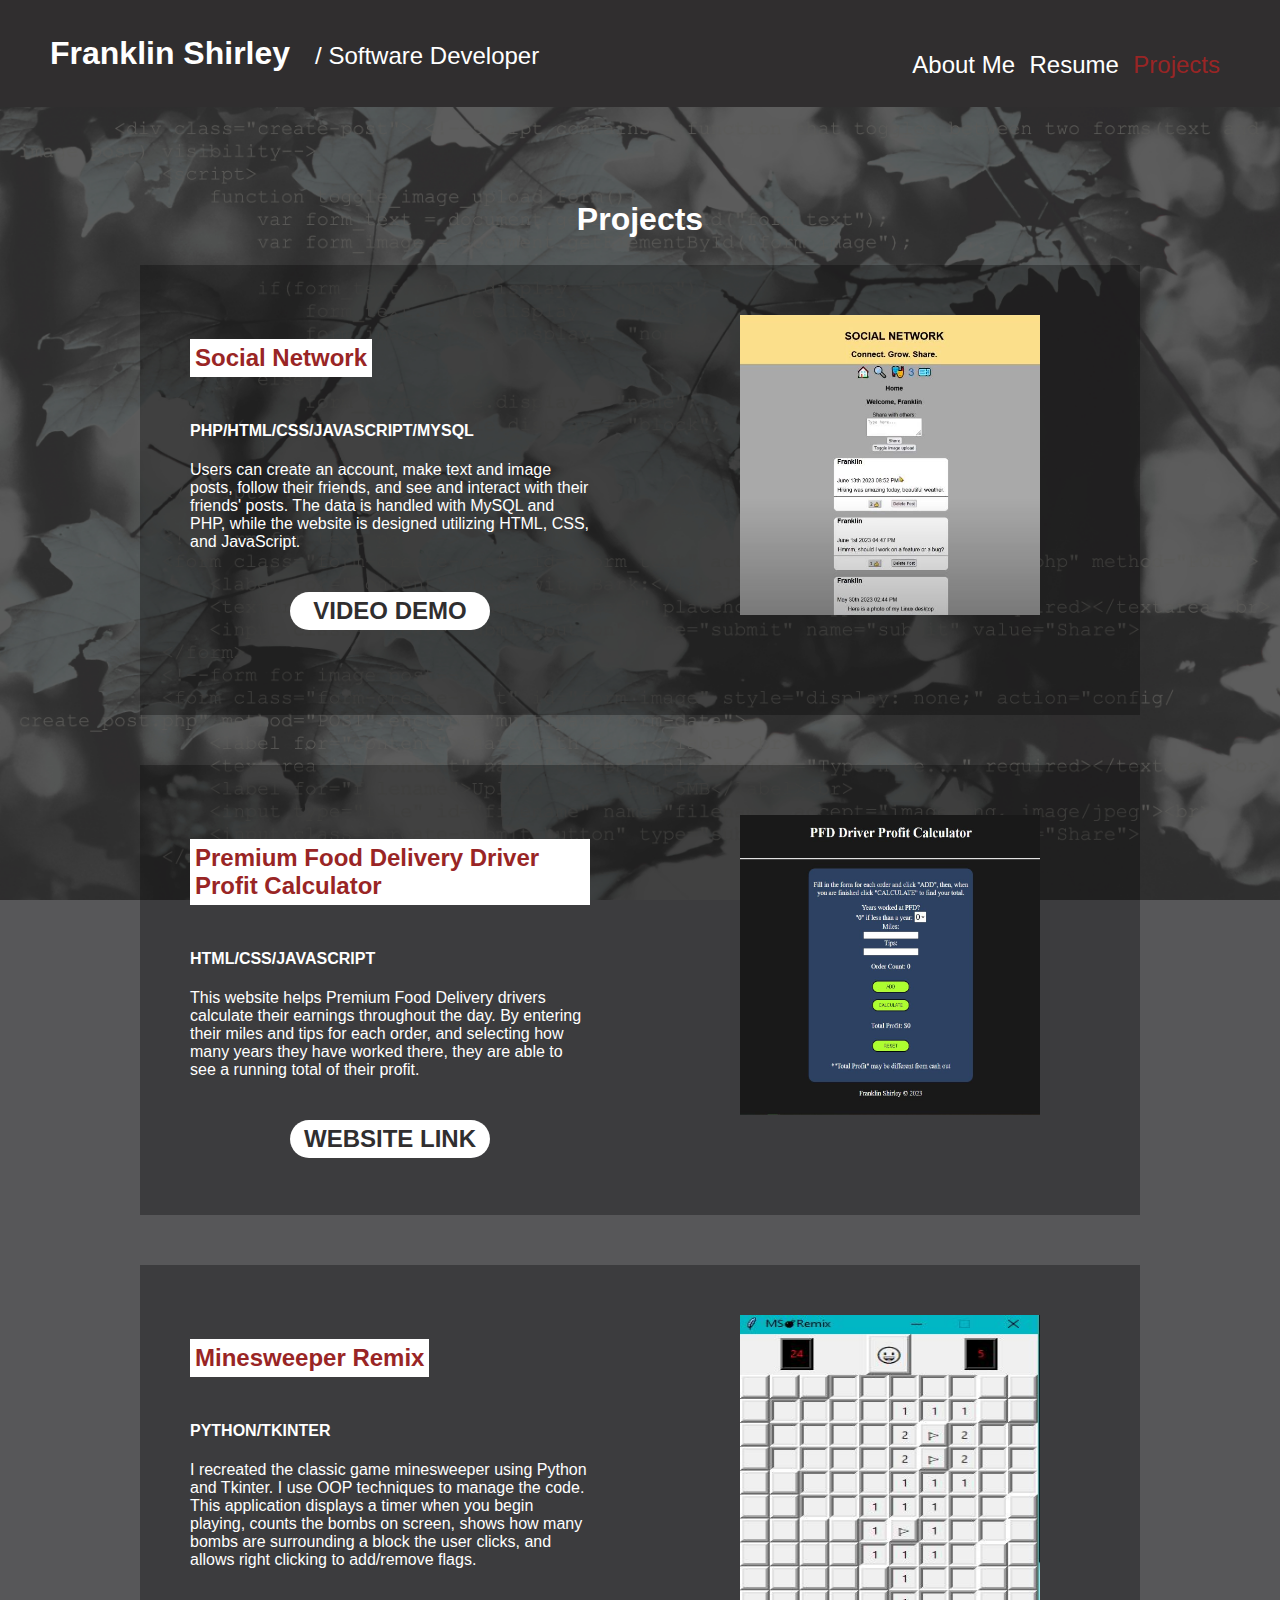
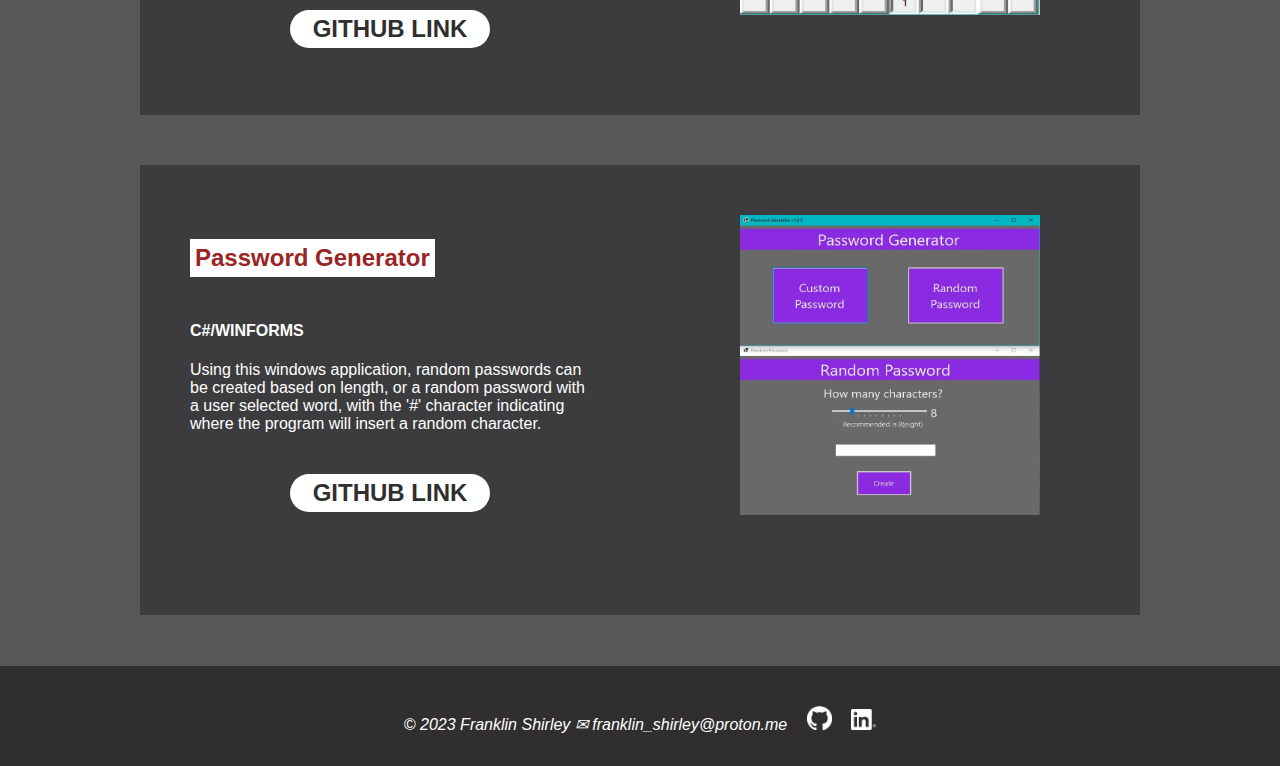
==== projects.html @ 4b03504c "initial commit" ====
<!DOCTYPE html>
<html lang="en">
<head>
    
    <meta charset="utf-8">
    
    <meta content="width=device-width, initial-scale=1.0" name="viewport">
    
    <title>Franklin Shirley / Projects</title>
    
    <link rel="stylesheet" href="styles.css">
    
</head>
    
<body>

    <header id="header"></header>

    <main id="projects">

        <h2>Projects</h2>
        
        <!--Social media network div-->
        <div class="projectContainer">
            <div class="leftProjectText">
                <h3>Social Network</h3>
                <h4>PHP/HTML/CSS/JAVASCRIPT/MYSQL</h4>
                <p>Users can create an account, make text and image posts, follow their friends, 
                    and see and interact with their friends' posts. The data is handled with MySQL 
                    and PHP, while the website is designed utilizing HTML, CSS, and JavaScript.
                </p>
                <div class="projectButtonsContainer">
                    <a class="buttons longButtons" href="https://www.youtube.com/watch?v=wL09Eu-2D-Q" target="_blank">VIDEO DEMO</a>
                </div>
            </div>
            <div class="rightProjectImage">
            <a href="https://www.youtube.com/watch?v=wL09Eu-2D-Q" target="_blank"><img src="images/socialnetworkthumbnail.JPG" alt="social network image"></a>
            </div> 
        </div>
        
        <div class="projectContainer">

            <!--PFD Calculator div-->
            <div class="leftProjectText">
                <h3>Premium Food Delivery Driver Profit Calculator</h3>
                <h4>HTML/CSS/JAVASCRIPT</h4>
                <p>This website helps Premium Food Delivery drivers calculate their 
                    earnings throughout the day. By entering their miles and tips for 
                    each order, and selecting how many years they have worked there, 
                    they are able to see a running total of their profit.
                </p>
                <div class="projectButtonsContainer">
                    <a class="buttons longButtons" href="https://f-shirley.github.io/PFD-Calculator/" target="_blank">WEBSITE LINK</a>
                </div>
            </div>
            <div class="rightProjectImage">
                <a href="https://f-shirley.github.io/PFD-Calculator/" target="_blank"><img src="images/pfdcalculatorscreenshot.JPG"
                alt="custom calculator for PFD image"></a>
            </div>
        </div>

        <!--Minesweeper div-->
        <div class="projectContainer">
            <div class="leftProjectText">
                <h3>Minesweeper Remix</h3>
                <h4>PYTHON/TKINTER</h4>
                <p>I recreated the classic game minesweeper using Python and Tkinter. 
                    I use OOP techniques to manage the code. This application displays 
                    a timer when you begin playing, counts the bombs on screen, 
                    shows how many bombs are surrounding a block the user clicks, and 
                    allows right clicking to add/remove flags.
                </p>
                <div class="projectButtonsContainer">
                    <a class="buttons longButtons" href="https://github.com/f-shirley/MinesweeperRemix" target="_blank">GITHUB LINK</a>
                </div>
            </div>           
            <div class="rightProjectImage">
                <a href="https://github.com/f-shirley/MinesweeperRemix" target="_blank"><img src="images/minesweeperscreenshot2.JPG" alt="minesweeper app image"></a>
            </div>
        </div>

        <!--Password Generator code-->
        <div class="projectContainer">
            <div class="leftProjectText">
                <h3>Password Generator</h3>
                <h4>C#/WINFORMS</h4>
                <p>Using this windows application, random passwords can be created based on length,
                or a random password with a user selected word, with the '#' character indicating 
                where the program will insert a random character.
                </p>
                <div class="projectButtonsContainer">
                    <a class="buttons longButtons" href="https://github.com/f-shirley/password-generator-csharp" target="_blank">GITHUB LINK</a>
                </div>
            </div>
            <div class="rightProjectImage">
                <a href="https://github.com/f-shirley/password-generator-csharp" target="_blank">
                    <img src="images/passwordgeneratorcsharpscreenshot.JPG" alt="password generator application image">
                </a> 
            </div>
        </div>
            
    </main>

    <footer id="footer"></footer>

    <script src="scripts/jquery-3.7.1.min.js"></script>
    <script src="scripts/functions.js"></script>
    
</body>
</html>
---- styles.css ----
body{
    font-family: Cambria, Calibiri, sans-serif;
    padding: 0;
    margin: 0;
    background-color: #575759;
    overflow-x: hidden;
}

/*toggled with JS for indicating current page on nav*/
.coloredNavSelection{
    color: rgb(153, 37, 37);
}

/*begin footer styles*/
footer{
    /*clear both is set to push footer below left and right floated elements*/
    clear: both;
    bottom: 0;
    background-color:  #302e2f;
    color: white;
    text-align: center;
    font-size: 1em;
    font-style: italic;
    height: 100px;
}
footer div{
    padding-top: 40px;
}
#emailLogoFooter{
    color: white;
}
#githubLogoFooter{
    width: 25px;
    padding-left: 15px;
    padding-right: 15px;
}
#linkedinLogoFooter{
    width: 25px;
}
/*end footer styles*/

/*begin Header styles*/
#header{
    position: fixed;
    background-color: #302e2f;
    color: white;
    width: 100%;
    top: 0;
}
#headerContentContainer{
    margin-top: 35px;
    margin-bottom: 35px;
    margin-left: 50px;
    margin-right: 50px;
}

#headerName{
    display: inline;
}
#headerName h3{
    display: inline;
    font-size: 2em;
    padding-right: 25px;
}
#headerName span{
    font-size: 1.5em;
}

#header nav{
    float: right;
}

#header nav ul{
    padding-left: 0;
}

#header nav ul li{
    display: inline;
    list-style-type: none;
    padding-right: 10px;
    font-size: 1.5em;
}
#header nav ul li a{
    text-decoration: none;
}

.whiteLinks{
    color: white;
}
.whiteLinks:hover{
    color: rgb(153, 37, 37);
    cursor: pointer;
}
/*end Header styles*/

/*begin aboutme main styles*/
#aboutmeBackgroundContainer{
    background-image: url("images/crispleavescodingbackgrounddarker.JPG");
    background-size: cover;
    background-attachment: fixed;
    height: 1100px;
    /*top padding is to prevent child's margin from being applied to this div*/
    padding-top: 1px;
}
#aboutmeContentContainer{
    background-color: rgba(0, 0, 0, 0.3);
    width: 900px;
    height: 55%;
    margin-left: auto;
    margin-right: auto;
    margin-top: 200px;
    padding: 50px;
    color: white;
    text-shadow: 5px 5px 12px black;
}
#aboutmeLeftContainer{
    width: 400px;
    text-align: center;
    float: left;
}

#aboutmePortrait{
    border-radius: 50%;
    width: 400px;
}
#aboutmeLeftContainer h1{
    font-size: 3em;
    line-height: 0.7;
}
#aboutmeLeftContainer h1 span{
    font-size: 0.5em;
}

#skillsList{
    padding-bottom: 25px;
}

.emailLinkText{
    text-decoration: none;
}
#emailLogo{
    font-size: 3.5em;
}
#githubLogo{
    width: 50px;
    padding-right: 50px;
    padding-left: 50px;
}
#linkedinLogo{
    width: 50px;
}


#aboutmeRightContainer{
    width: 400px;
    float: right;
    padding-top: 25px;
}
#aboutmeRightContainer h2{
    text-align: center;
}
#aboutmeRightContainer p{
    padding-top: 20px;
    line-height: 1.5;
}

#aboutmeRightButtonsContainer{
    text-align: center;
    padding-top: 50px;
}

.buttons{
    background-color: white;
    color: #302e2f;
    display: inline-block;
    text-align: center;
    border-radius: 20px;
    text-decoration: none;
    font-size: 1.5em;
    font-weight: bold;
    width: 150px;
    padding-top: 5px;
    padding-bottom: 5px;
    text-shadow: none;
}
.buttons:hover{
    cursor: pointer;
    background-color: rgb(153, 37, 37);
    color: white;
}
.longButtons{
    width: 200px;
}


#contactInfo{
    text-align: center;
    padding-top: 50px;
}

/*end aboutme main styles*/

/*begin projects styles*/
#projects{
    background-image: url("images/crispleavescodingbackgrounddarker.JPG");
    background-size: cover;
    background-attachment: fixed;
    /*top and bottom padding is to prevent child's margin from being applied to this div*/
    padding-top: 1px;
    padding-bottom: 1px;
}

#projects h2{
    margin-top: 200px;
    text-align: center;
    color: white;
    font-size: 2em;
}
.projectContainer{
    width: 900px;
    height: 350px;
    margin-left: auto;
    margin-right: auto;
    margin-bottom: 50px;
    padding: 50px;
    background-color: rgba(0, 0, 0, 0.3);
    color: white;
}

.leftProjectText{
    width: 400px;
    float: left;
}
.leftProjectText h3{
    color: rgb(153, 37, 37);
    background-color: white;
    width: auto;
    display: inline-block;
    padding: 5px;
    font-size: 1.5em;
}
.projectButtonsContainer{
    padding-top: 25px;
    text-align: center;
}
.rightProjectImage{
    width: 400px;
    float: right;
}
.rightProjectImage a{
    margin-left: 50px;
}
.rightProjectImage a img{
    width: 300px;
    height: 300px;
}
.rightProjectImage a img:hover{
    cursor: pointer;
    opacity: 0.8;
}
/*end projects styles*/

/*begin resume styles*/

#resume{
    background-image: url("images/crispleavescodingbackgrounddarker.JPG");
    background-size: cover;
    background-attachment: fixed;
    /*top and bottom padding is to prevent child's margin from being applied to this div*/
    padding-top: 1px;
    padding-bottom: 1px;
}

#resume h2{
    text-align: center;
    color: white;
    font-size: 2em;
}

.rightProjectImage ul li{
    padding-top: 25px;
}

.shortenProjectContainer{
    height: 275px;
}
.extendLeftProjectTextWidth{
    width: auto;
}
.extendProjectContainerHeight{
    height: 400px;
}
.extendHeightEducationProjectContainer{
    height: 700px;
}

/*end resume styles*/

/*-----------------------------------------------------------------------------*/

/*begin mobile styles*/

@media only screen and (max-width: 1024px){

    /*begin mobile header styles*/

    #header{
        position: static;
        text-align: center;
        width: auto;
        padding-top: 25px;
        padding-bottom: 25px;
    }
    #headerContentContainer{
        margin-top: 0px;
        margin-bottom: 0px;
        margin-left: 0px;
        margin-right: 0px;
    }
    #headerName{
        display: block;
    }
    #headerName h3{
        display: block;
        margin-top: 0;
        margin-bottom: 0;
        padding-right: 0px;
    }

    #header nav{
        float: none;
    }
    #header nav ul li{
        padding-right: 0;
    }
    #header nav ul li:not(:first-child){
        margin-left: 10px;
    }
    #header nav ul{
        margin-bottom: 0;
    }

    /*end mobile header styles*/

    /*begin mobile aboutme main styles*/

    #aboutmeBackgroundContainer{
        background-attachment: scroll;
        height: auto;
        padding-bottom: 50px;
    }

    #aboutmeContentContainer{
        width: auto;
        height: auto;
        margin-top: 100px;
        padding: 25px;
    }
    #aboutmeLeftContainer{
        width: auto;
        text-align: center;
        float: none;
    }
    #aboutmeLeftContainer h1{
        line-height: 1;
    }
    #aboutmePortrait{
        border-radius: 50%;
        width: 250px;
    }

    #aboutmeRightContainer{
        width: auto;
        float: none;
    }
    #aboutmeRightButtonsContainer a:not(:last-child){
        margin-bottom: 20px;
    }
    /*end mobile aboutme main styles*/

    /*begin mobile projects styles*/
    
    #projects{
        background-attachment: scroll;
        height: auto;
    }
    #projects h2{
        margin-top: 50px;
    }
    .projectContainer{
        width: auto;
        height: auto;
        margin-bottom: 50px;
        padding: 25px;
        text-align: center;
    }
    .leftProjectText{
        display: block;
        width: auto;
        float: none;
    }
    .leftProjectText p{
        text-align: left;
    }
    .rightProjectImage{
        display: block;
        width: auto;
        float: none;
        margin-top: 25px;
    }
    .rightProjectImage a{
        margin-left: 0px;
    }
    .rightProjectImage a img{
        width: 250px;
        height: 250px;
    }

    /*end mobile projects styles*/

    /*begin mobile resume styles*/

    #resume{
        background-attachment: scroll;
    }
    #downloadResumeButtonContainer{
        margin-top: 50px;
    }
    .rightProjectImage ul{
        text-align: left;
    }
    .extendLeftProjectTextWidth ul{
        text-align: left;
    }
    /*since parent element width is auto, child elements' widths
    get scaled accordingly, making the need to change the 'shorten'
    and 'extend' secondary classes' width in resume page unnecessary*/

    /*end mobile resume styles*/

    /*begin mobile footer styles*/
    footer{
        height: 125px;
    }

    #copyrightNameFooter{
        display: block;
    }
    /*end mobile footer styles*/
    
}
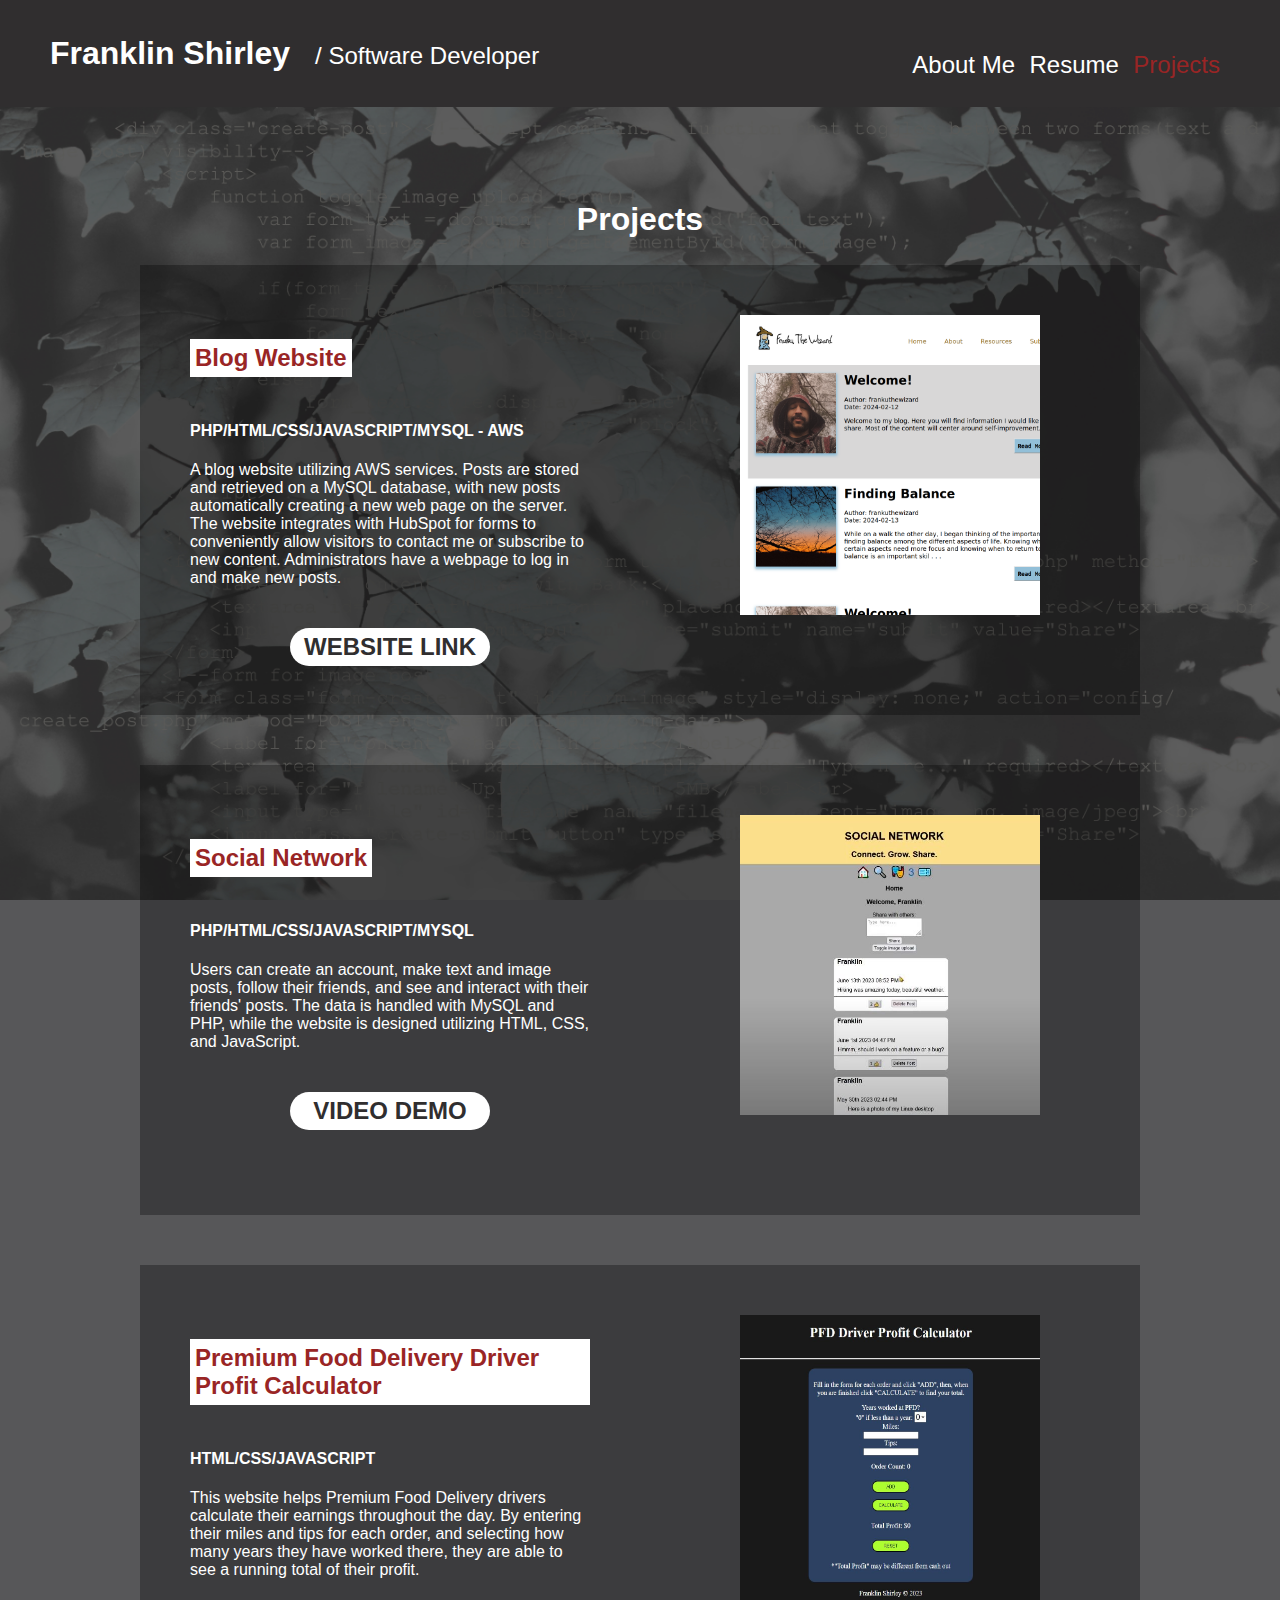
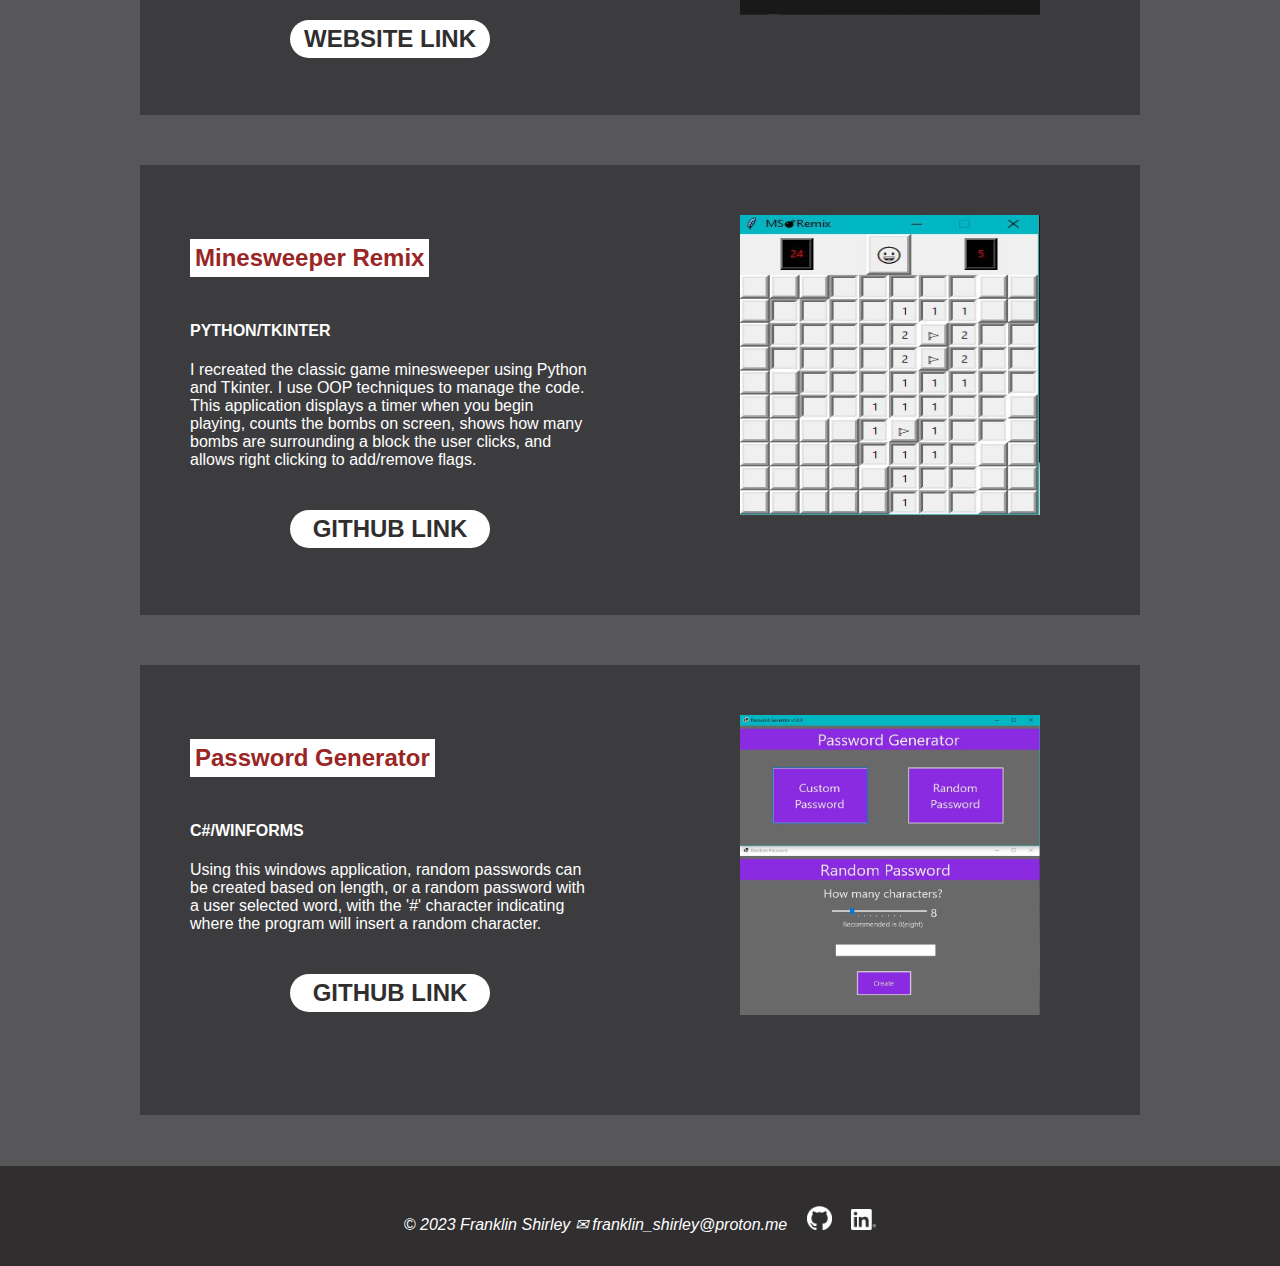
==== commit fdfd16be: "add blog website to projects" ====
--- a/projects.html
+++ b/projects.html
@@ -18,8 +18,27 @@
 
     <main id="projects">
 
-        <h2>Projects</h2>
+        <h2 class="pageTitle">Projects</h2>
         
+        <!--blog website div-->
+        <div class="projectContainer">
+            <div class="leftProjectText">
+                <h3>Blog Website</h3>
+                <h4>PHP/HTML/CSS/JAVASCRIPT/MYSQL - AWS</h4>
+                <p>A blog website utilizing AWS services. Posts are stored and retrieved on a MySQL database, with new posts
+                 automatically creating a new web page on the server. The website integrates with HubSpot for
+                 forms to conveniently allow visitors to contact me or subscribe to new content. Administrators have a webpage
+                 to log in and make new posts.
+                </p>
+                <div class="projectButtonsContainer">
+                    <a class="buttons longButtons" href="https://frankuthewizard.com/" target="_blank">WEBSITE LINK</a>
+                </div>
+            </div>
+            <div class="rightProjectImage">
+            <a href="https://frankuthewizard.com/" target="_blank"><img src="images/blogwebsitescreenshot.png" alt="blog website image"></a>
+            </div> 
+        </div>
+
         <!--Social media network div-->
         <div class="projectContainer">
             <div class="leftProjectText">
--- a/styles.css
+++ b/styles.css
@@ -210,7 +210,7 @@
     padding-bottom: 1px;
 }
 
-#projects h2{
+.pageTitle{
     margin-top: 200px;
     text-align: center;
     color: white;
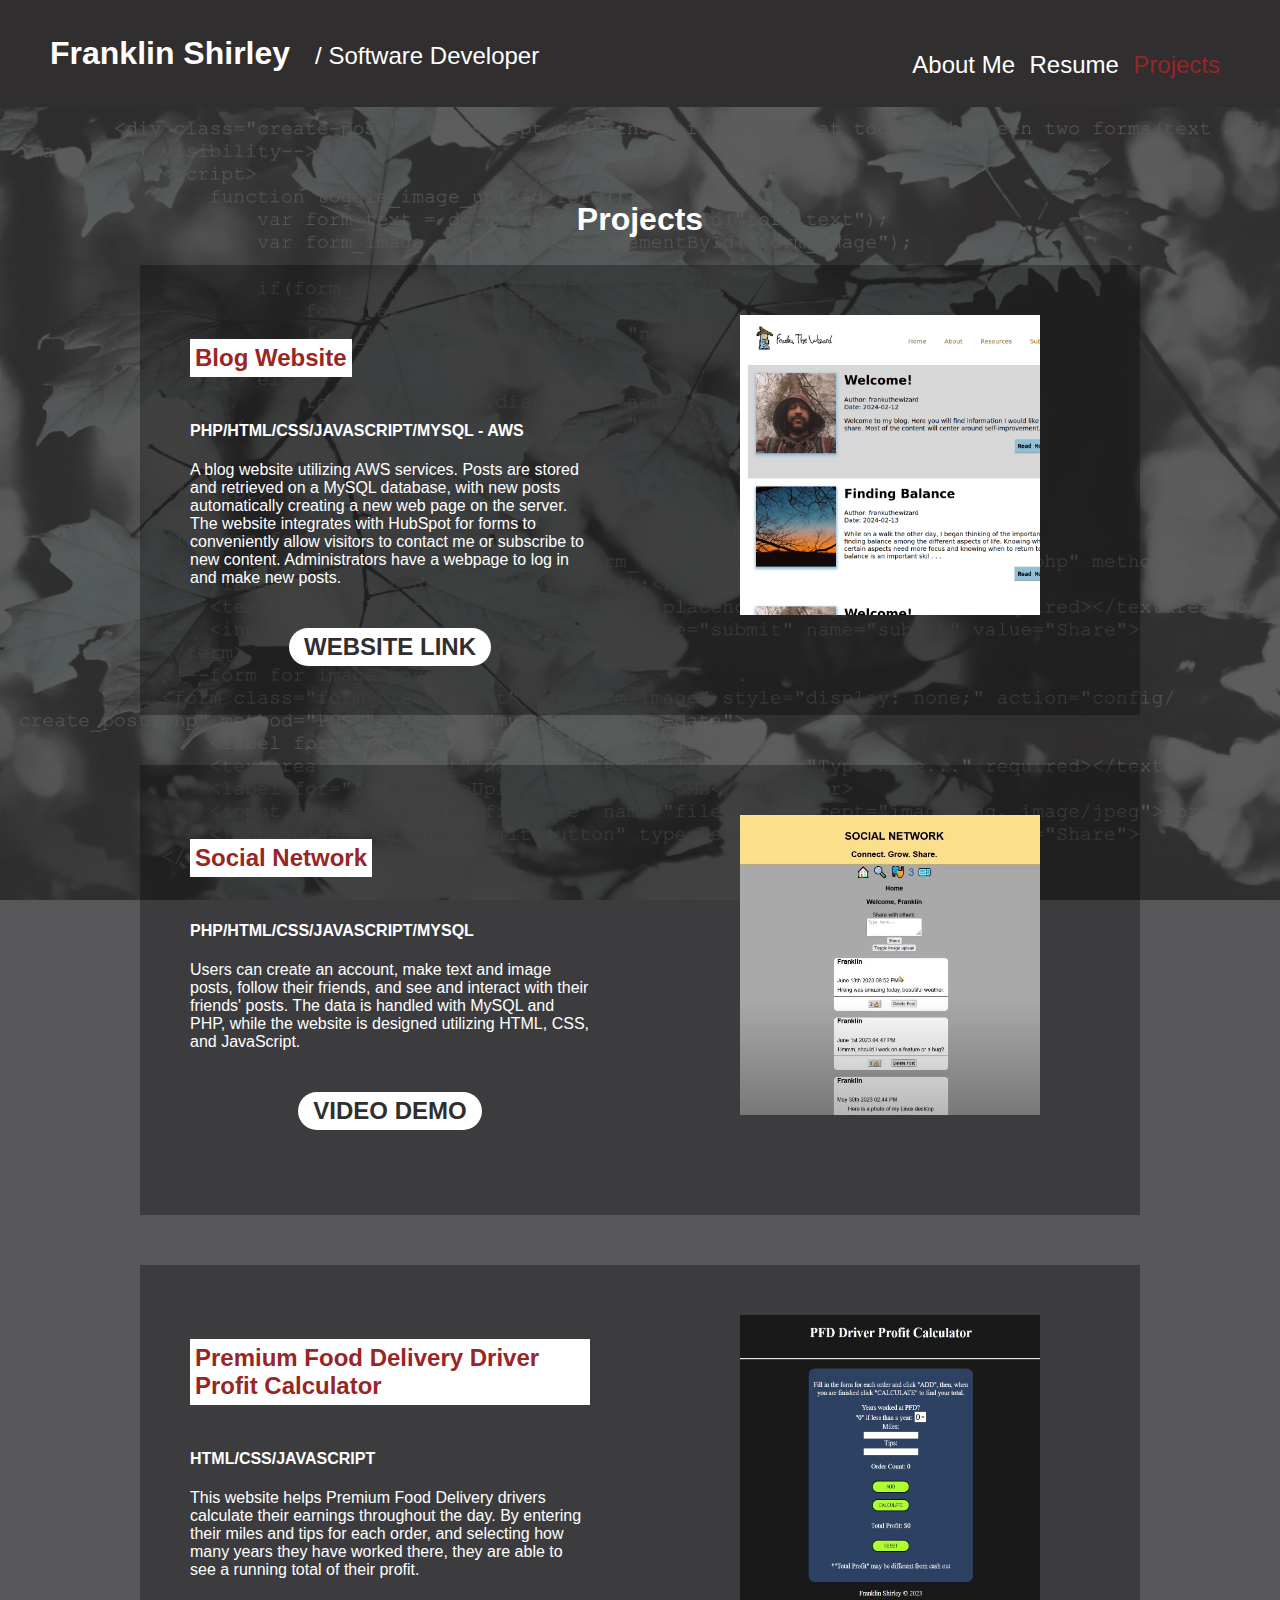
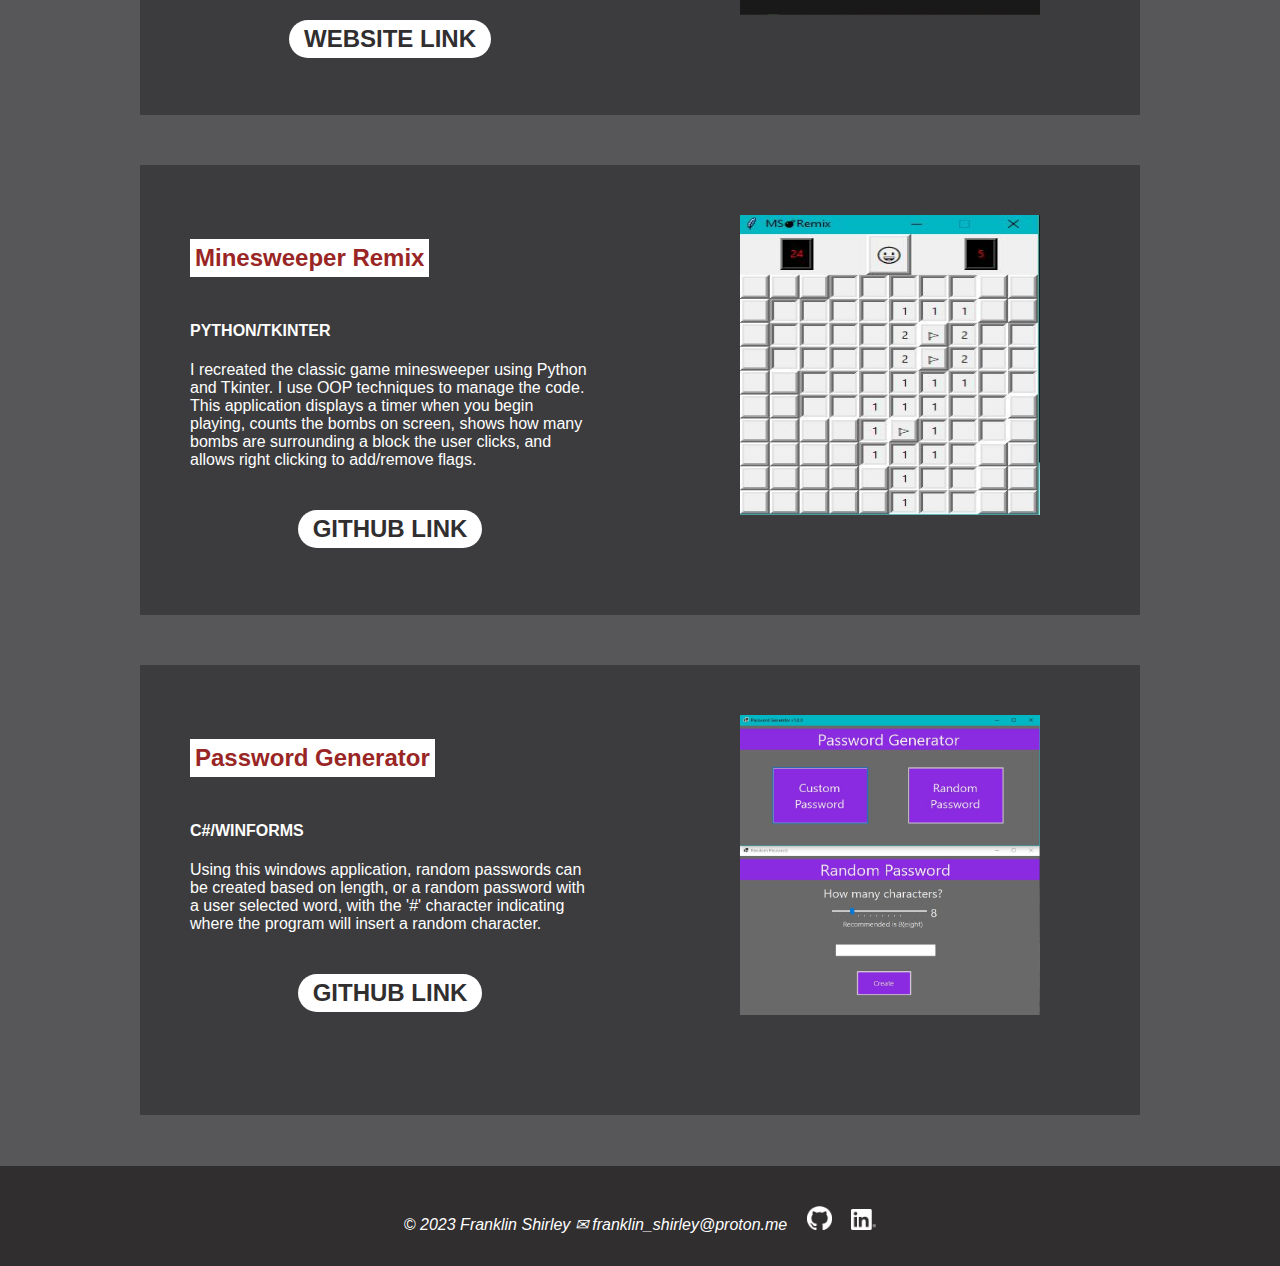
==== commit 6f195035: "adjust button styles width to be dynamic" ====
--- a/projects.html
+++ b/projects.html
@@ -31,7 +31,7 @@
                  to log in and make new posts.
                 </p>
                 <div class="projectButtonsContainer">
-                    <a class="buttons longButtons" href="https://frankuthewizard.com/" target="_blank">WEBSITE LINK</a>
+                    <a class="buttons" href="https://frankuthewizard.com/" target="_blank">WEBSITE LINK</a>
                 </div>
             </div>
             <div class="rightProjectImage">
@@ -49,7 +49,7 @@
                     and PHP, while the website is designed utilizing HTML, CSS, and JavaScript.
                 </p>
                 <div class="projectButtonsContainer">
-                    <a class="buttons longButtons" href="https://www.youtube.com/watch?v=wL09Eu-2D-Q" target="_blank">VIDEO DEMO</a>
+                    <a class="buttons" href="https://www.youtube.com/watch?v=wL09Eu-2D-Q" target="_blank">VIDEO DEMO</a>
                 </div>
             </div>
             <div class="rightProjectImage">
@@ -69,7 +69,7 @@
                     they are able to see a running total of their profit.
                 </p>
                 <div class="projectButtonsContainer">
-                    <a class="buttons longButtons" href="https://f-shirley.github.io/PFD-Calculator/" target="_blank">WEBSITE LINK</a>
+                    <a class="buttons" href="https://f-shirley.github.io/PFD-Calculator/" target="_blank">WEBSITE LINK</a>
                 </div>
             </div>
             <div class="rightProjectImage">
@@ -90,7 +90,7 @@
                     allows right clicking to add/remove flags.
                 </p>
                 <div class="projectButtonsContainer">
-                    <a class="buttons longButtons" href="https://github.com/f-shirley/MinesweeperRemix" target="_blank">GITHUB LINK</a>
+                    <a class="buttons" href="https://github.com/f-shirley/MinesweeperRemix" target="_blank">GITHUB LINK</a>
                 </div>
             </div>           
             <div class="rightProjectImage">
@@ -108,7 +108,7 @@
                 where the program will insert a random character.
                 </p>
                 <div class="projectButtonsContainer">
-                    <a class="buttons longButtons" href="https://github.com/f-shirley/password-generator-csharp" target="_blank">GITHUB LINK</a>
+                    <a class="buttons" href="https://github.com/f-shirley/password-generator-csharp" target="_blank">GITHUB LINK</a>
                 </div>
             </div>
             <div class="rightProjectImage">
--- a/styles.css
+++ b/styles.css
@@ -178,7 +178,8 @@
     text-decoration: none;
     font-size: 1.5em;
     font-weight: bold;
-    width: 150px;
+    padding-left: 15px;
+    padding-right: 15px;
     padding-top: 5px;
     padding-bottom: 5px;
     text-shadow: none;
@@ -187,9 +188,6 @@
     cursor: pointer;
     background-color: rgb(153, 37, 37);
     color: white;
-}
-.longButtons{
-    width: 200px;
 }
 
 
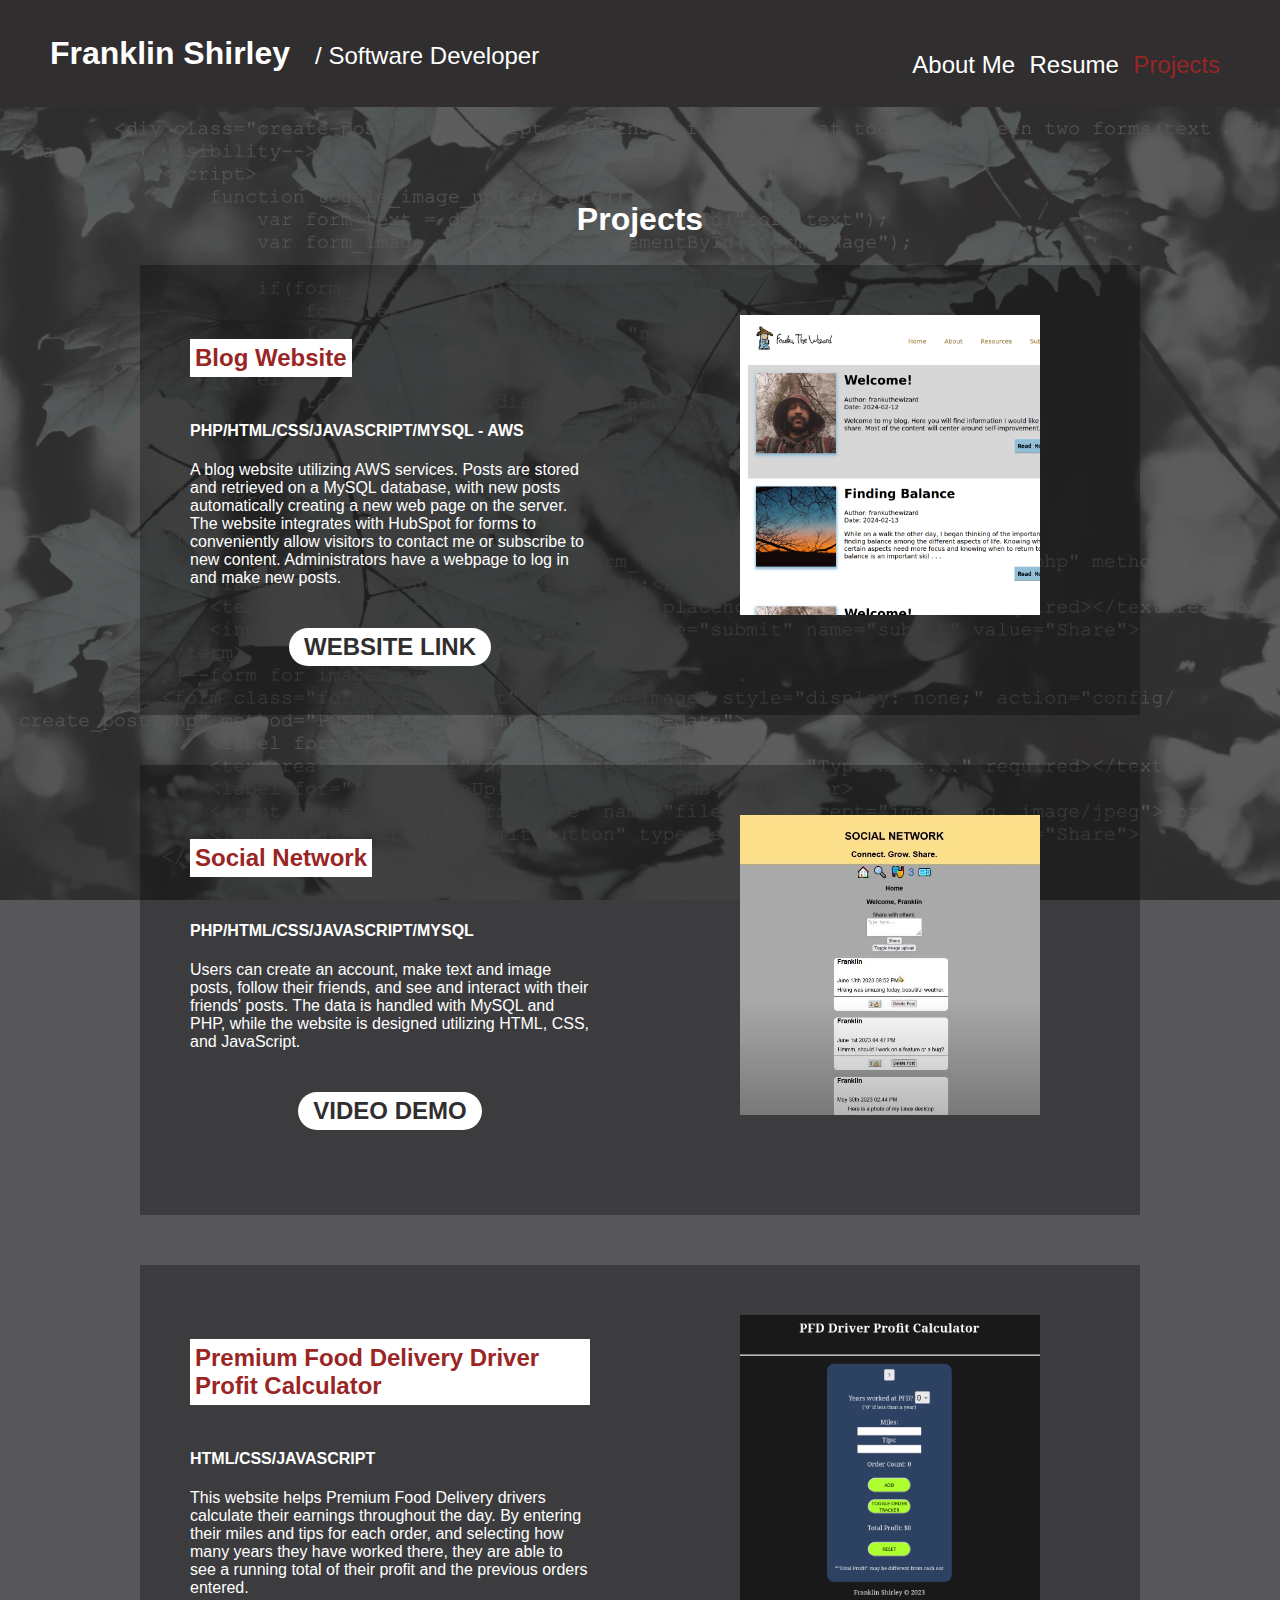
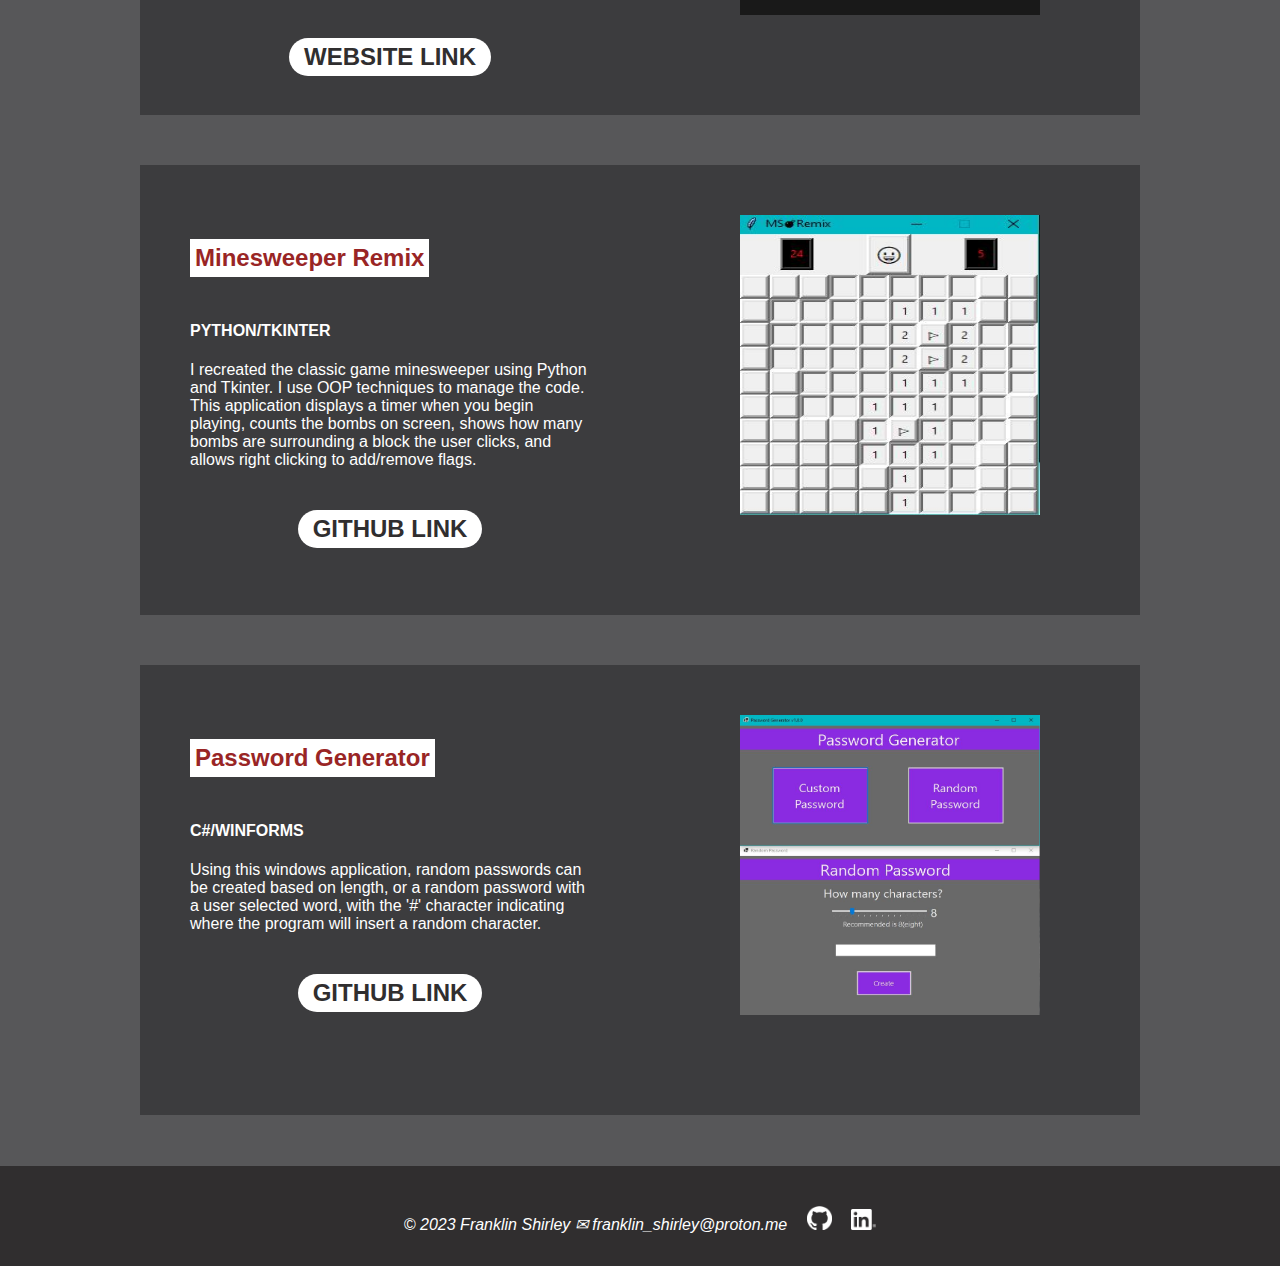
==== commit 087b70c4: "update pfd calculator project image and description" ====
--- a/projects.html
+++ b/projects.html
@@ -66,14 +66,14 @@
                 <p>This website helps Premium Food Delivery drivers calculate their 
                     earnings throughout the day. By entering their miles and tips for 
                     each order, and selecting how many years they have worked there, 
-                    they are able to see a running total of their profit.
+                    they are able to see a running total of their profit and the previous orders entered.
                 </p>
                 <div class="projectButtonsContainer">
                     <a class="buttons" href="https://f-shirley.github.io/PFD-Calculator/" target="_blank">WEBSITE LINK</a>
                 </div>
             </div>
             <div class="rightProjectImage">
-                <a href="https://f-shirley.github.io/PFD-Calculator/" target="_blank"><img src="images/pfdcalculatorscreenshot.JPG"
+                <a href="https://f-shirley.github.io/PFD-Calculator/" target="_blank"><img src="images/pfdwebsitescreenshot.png"
                 alt="custom calculator for PFD image"></a>
             </div>
         </div>
--- a/styles.css
+++ b/styles.css
@@ -421,9 +421,6 @@
     #resume{
         background-attachment: scroll;
     }
-    #downloadResumeButtonContainer{
-        margin-top: 50px;
-    }
     .rightProjectImage ul{
         text-align: left;
     }
